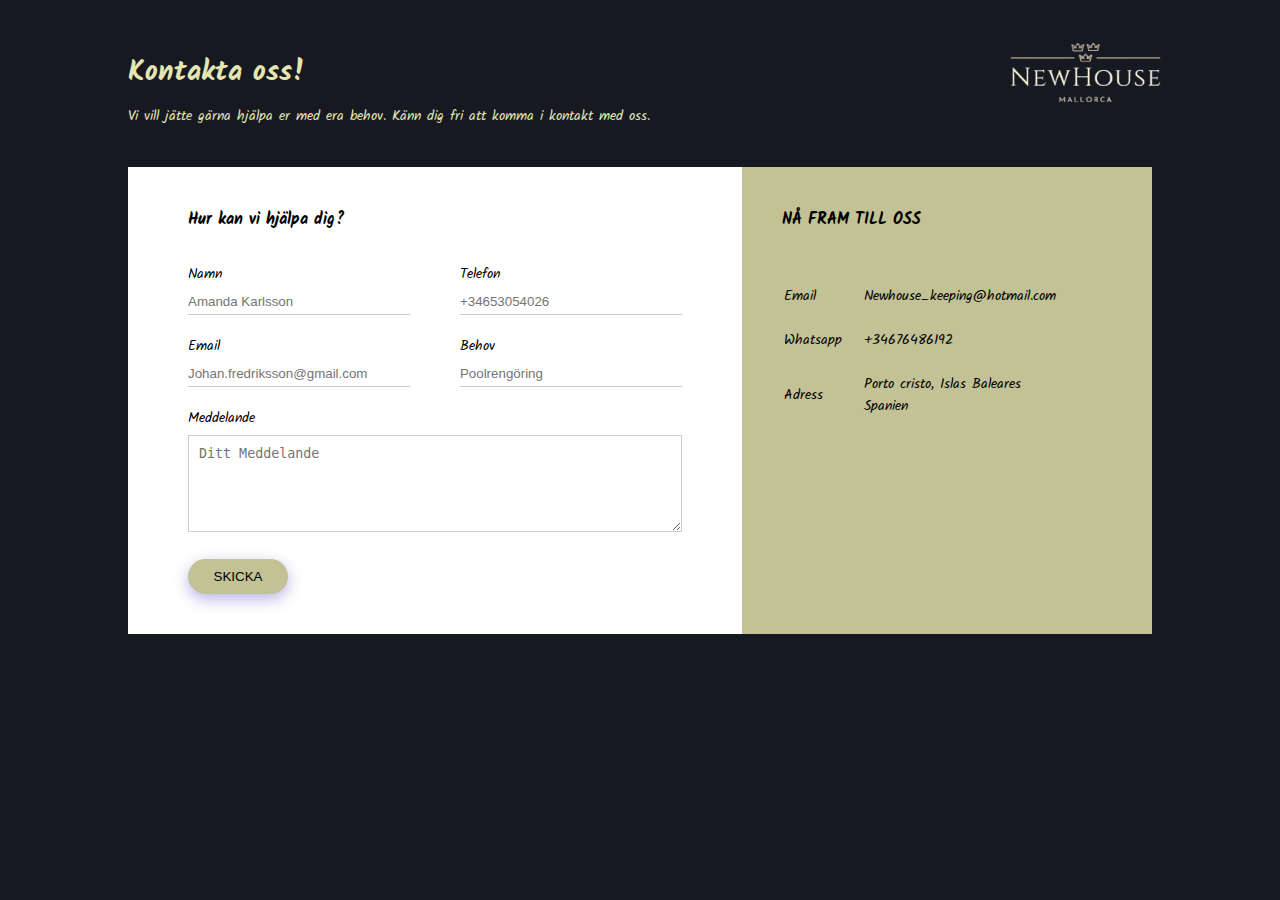
==== kontakt.html @ 1b039a08 "Add files via upload" ====
<!DOCTYPE html>
<html>
<head>
<meta charset="UTF-8">
    <title>Kontakta oss på Newhousekeeping!</title>
    <link rel="stylesheet" href="style(kontakt).css">
    <link rel="preconnect" href="https://fonts.googleapis.com">
<link rel="preconnect" href="https://fonts.gstatic.com" crossorigin>
<link href="https://fonts.googleapis.com/css2?family=Kalam:wght@400;700&display=swap" rel="stylesheet">
    </head>
    <body>
      <section id="banner">
    <img src="logo.png" class="logo">
    </section>
      <form action="https://formspree.io/f/xvojvvob" method="POST">
     <div class="container">
       <h1>Kontakta oss!</h1>
       <p>Vi vill jätte gärna hjälpa er med era behov.
       Känn dig fri att komma i kontakt med oss.</p>
       <div class="contact-box">
         <div class="contact-left">
          <h3>Hur kan vi hjälpa dig?</h3>
          
          <div class="input-row">
              <div class="input-group">
                <label>Namn</label>
                <input type="text" name="name" placeholder="Amanda Karlsson">
              </div>
              <div class="input-group">
                <label>Telefon</label>
                <input type="text" name="phone" placeholder="+34653054026">
              </div>
              
              
              </div>
              
              <div class="input-row">
              <div class="input-group">
                <label>Email</label>
                <input type="email" name="email" placeholder="Johan.fredriksson@gmail.com">
              </div>
              <div class="input-group">
                <label>Behov</label>
                <input type="text" name="need" placeholder="Poolrengöring">
                
                
              </div>
              
              
            </div>
            
            <label>Meddelande</label>
            <textarea rows="5" name="message" placeholder="Ditt Meddelande"></textarea>
            
            <button type="submit">SKICKA</button>
             </div>
            
            
          
        <div class="contact-right">
          <h3>NÅ FRAM TILL OSS</h3>
          
          <table>
            <tr>
              <td>Email</td>
              <td>Newhouse_keeping@hotmail.com</td>
              
            </tr>
            <tr>
              <td>Whatsapp</td>
              <td>+34676486192</td>
              
            </tr>
            <tr>
              <td>Adress</td>
              <td>Porto cristo, Islas Baleares<br>Spanien</td>
              
            </tr>
            
          </table>
          
          
          
        </div>
       </div>
     </div>
     </form>
      
      
      
    </body>
    </html>
---- style(kontakt).css ----
*{
  margin: 0;
  padding: 0;
}
body{
  background: #161922;
  font-size: 14px;
  font-family: 'Kalam', cursive;
  color: #E5E5B1;
}
.container{
  Width: 80%;
  margin: 50px auto;
}
.contact-box{
  background: white;
  display: flex;
}
.contact-left{
  flex-basis: 60%;
  padding: 40px 60px;
  
}
.contact-right{
  flex-basis: 40%;
  padding: 40px;
  background: #C2C296;
  color: white;
}
h1{
  margin-bottom: 10px;
  
}
.container p{
  margin-bottom: 40px;
}

.input-row{
  display: flex;
  justify-content: space-between;
  margin-bottom: 20px;
}
.input-row .input-group{
  flex-basis: 45%;
}
input{
  width: 100%;
  border: none;
  border-bottom: 1px solid #ccc;
  outline: none;
  padding-bottom: 5px;
}
textarea{
  width: 100%;
  border: 1px solid #ccc;
  outline: none;
  padding: 10px;
  box-sizing: border-box;
}
label{
  margin-bottom: 6px;
  display: block;
  color: black;
}
button{
  background: #C2C296;
  width: 100px;
  border: none;
  outline: none;
  color: black;
  height: 35px;
  border-radius: 30px;
  margin-top: 20px;
  box-shadow: 0px 5px 15px 0px rgba(28,0,181,0.3);
  cursor: pointer;
}
.contact-left h3{
  color: #000000;
  font-weight: 600;
  margin-bottom: 30px;
}
.contact-right h3{
  font-weight: 600;
  margin-bottom: 30px;
  color: black;
}
tr td:first-child{
  padding-right: 20px;
  color: #000000;
}
tr td{
  padding-top: 20px;
  color: #000000;
}
.logo{
    width: 175px;
    position: absolute;
    top: -5%;
    left: 78%;
}
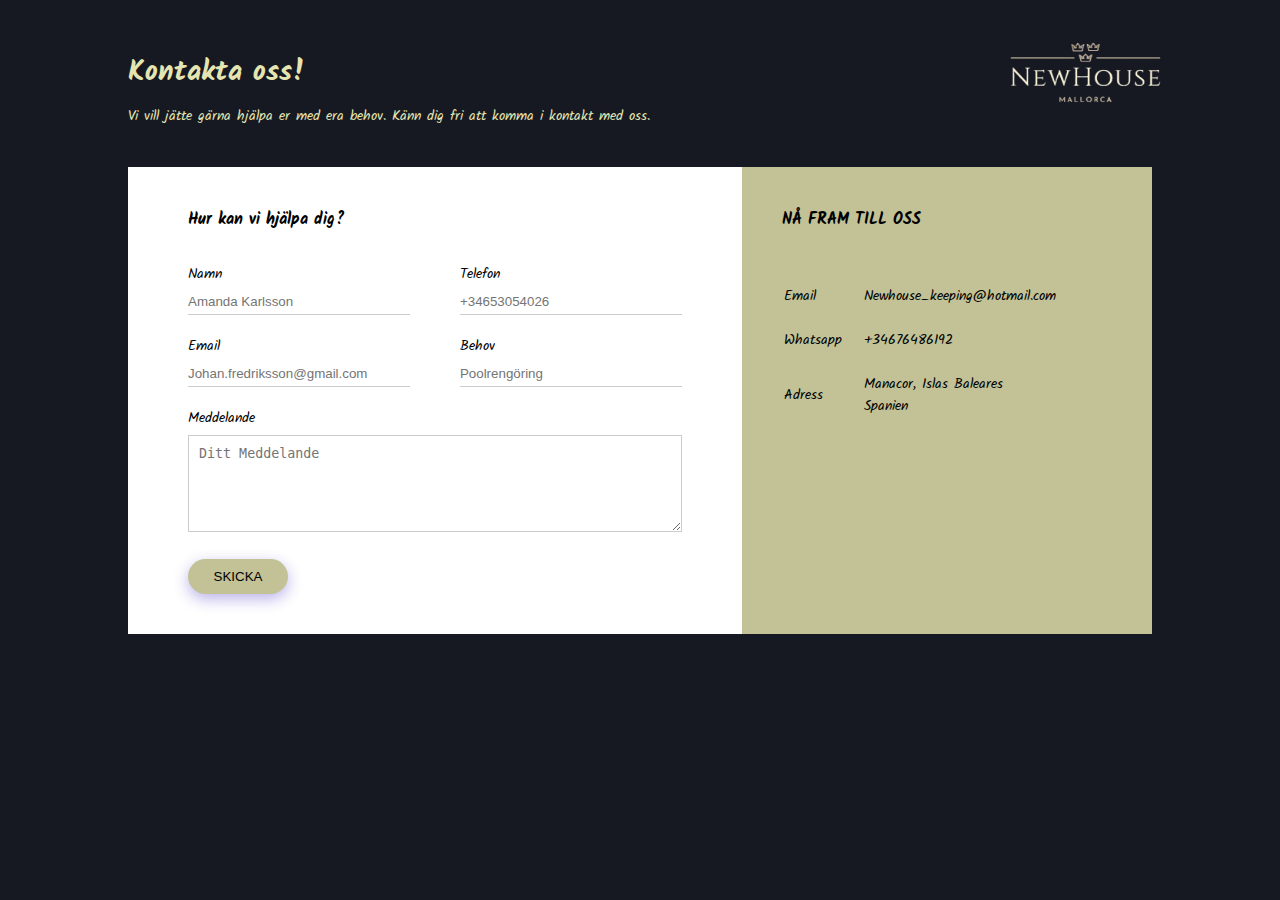
==== commit 0b3f51e0: "Update kontakt.html" ====
--- a/kontakt.html
+++ b/kontakt.html
@@ -73,7 +73,7 @@
             </tr>
             <tr>
               <td>Adress</td>
-              <td>Porto cristo, Islas Baleares<br>Spanien</td>
+              <td>Manacor, Islas Baleares<br>Spanien</td>
               
             </tr>
             
@@ -89,4 +89,4 @@
       
       
     </body>
-    </html>+    </html>
